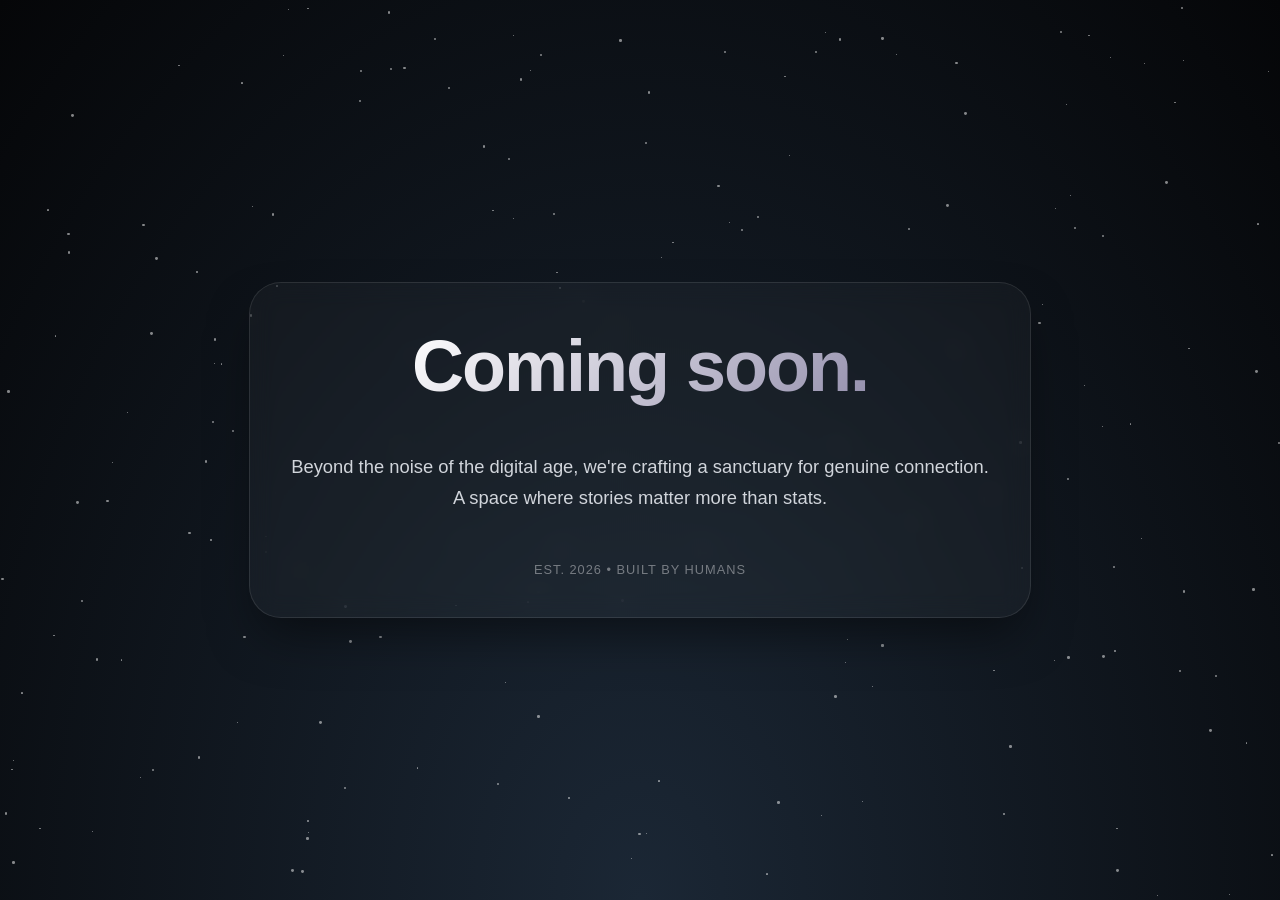
==== index.html @ 219581a5 "Create index.html" ====
<!DOCTYPE html>
<html lang="en">
<head>
    <meta charset="UTF-8">
    <meta name="viewport" content="width=device-width, initial-scale=1.0">
    <title>Coming Soon | Humanity Connected</title>
    <style>
        :root {
            --primary-glow: #00d2ff;
            --secondary-glow: #928dab;
            --accent: #ff7e5f;
            --star-color: #ffffff;
        }

        body {
            margin: 0;
            padding: 0;
            background: #050608;
            background: radial-gradient(ellipse at bottom, #1B2735 0%, #050608 100%);
            min-height: 100vh;
            display: flex;
            justify-content: center;
            align-items: center;
            font-family: 'Inter', -apple-system, BlinkMacSystemFont, "Segoe UI", Roboto, sans-serif;
            color: white;
            overflow-x: hidden;
        }

        /* Star Field Layer */
        #starField {
            position: fixed;
            top: 0;
            left: 0;
            width: 100%;
            height: 100%;
            z-index: 0;
            pointer-events: none;
        }

        .star {
            position: absolute;
            background: white;
            border-radius: 50%;
            opacity: 0.5;
            animation: twinkle var(--duration) infinite ease-in-out;
        }

        /* Brighter, Slower Shooting Star */
        .shooting-star {
            position: absolute;
            top: 0;
            left: 0;
            width: 3px;
            height: 3px;
            background: linear-gradient(-45deg, var(--star-color), rgba(255, 255, 255, 0));
            filter: drop-shadow(0 0 10px #ffffff) drop-shadow(0 0 20px var(--primary-glow));
            z-index: 1;
            opacity: 0;
            pointer-events: none;
        }

        .animate-shooting {
            animation: tail 5s ease-in-out, shooting 5s ease-in-out;
        }

        /* Content Layout */
        .content {
            position: relative;
            z-index: 10;
            text-align: center;
            max-width: 700px;
            width: 90%;
            padding: 40px;
            background: rgba(255, 255, 255, 0.03);
            backdrop-filter: blur(12px);
            border: 1px solid rgba(255, 255, 255, 0.1);
            border-radius: 32px;
            box-shadow: 0 25px 50px -12px rgba(0, 0, 0, 0.5);
            margin: 20px 0;
        }

        /* Heading VFX */
        h1 {
            font-size: clamp(2.5rem, 8vw, 4.5rem);
            margin: 0 0 1rem 0;
            line-height: 1.2;
            padding-bottom: 0.1em;
            font-weight: 800;
            letter-spacing: -2px;
            background: linear-gradient(135deg, #fff 0%, var(--secondary-glow) 100%);
            -webkit-background-clip: text;
            -webkit-text-fill-color: transparent;
            cursor: default;
            transition: transform 0.6s cubic-bezier(0.34, 1.56, 0.64, 1), filter 0.4s ease;
            position: relative;
            display: inline-block;
        }

        h1:hover {
            transform: scale(1.03);
            filter: drop-shadow(0 0 15px rgba(255, 255, 255, 0.4)) drop-shadow(0 0 30px var(--primary-glow));
        }

        .human-touch {
            font-size: 1.15rem;
            line-height: 1.7;
            color: #d1d5db;
            margin-bottom: 2.5rem;
            font-weight: 300;
        }

        .footer {
            margin-top: 3rem;
            font-size: 0.8rem;
            color: rgba(255, 255, 255, 0.4);
            letter-spacing: 1px;
        }

        /* Animations */
        @keyframes twinkle {
            0%, 100% { opacity: 0.3; transform: scale(1); }
            50% { opacity: 0.8; transform: scale(1.3); }
        }

        @keyframes shooting {
            0% { transform: translate(0, 0) rotate(45deg) scale(0); opacity: 0; }
            5% { opacity: 1; transform: translate(0, 0) rotate(45deg) scale(1.2); }
            25% { transform: translate(800px, 800px) rotate(45deg) scale(1); opacity: 0; }
            100% { transform: translate(800px, 800px) rotate(45deg) scale(0); opacity: 0; }
        }

        @keyframes tail {
            0% { width: 0; }
            5% { width: 180px; }
            25% { width: 0; }
            100% { width: 0; }
        }

        #starField {
            transition: transform 0.1s ease-out;
        }
    </style>
</head>
<body>

    <div id="starField"></div>
    <div id="shootingStar" class="shooting-star"></div>

    <div class="content">
        <h1 id="mainTitle">Coming soon.</h1>
        <p class="human-touch">
            Beyond the noise of the digital age, we're crafting a sanctuary for genuine connection. 
            A space where stories matter more than stats.
        </p>

        <div class="footer">
            EST. 2026 &bull; BUILT BY HUMANS
        </div>
    </div>

    <script>
        // Generate random static stars
        const container = document.getElementById('starField');
        const starCount = 200;

        for (let i = 0; i < starCount; i++) {
            const star = document.createElement('div');
            star.className = 'star';
            const size = (Math.random() * 2 + 1) + 'px';
            star.style.width = size;
            star.style.height = size;
            star.style.top = Math.random() * 100 + '%';
            star.style.left = Math.random() * 100 + '%';
            star.style.setProperty('--duration', (Math.random() * 3 + 2) + 's');
            container.appendChild(star);
        }

        // Randomize Shooting Star logic
        const shootingStar = document.getElementById('shootingStar');
        
        function triggerShootingStar() {
            const startX = Math.random() * 80 + 20;
            const startY = Math.random() * 40;
            shootingStar.style.left = startX + '%';
            shootingStar.style.top = startY + '%';
            shootingStar.classList.add('animate-shooting');
            
            setTimeout(() => {
                shootingStar.classList.remove('animate-shooting');
                const nextDelay = Math.random() * 6000 + 2000;
                setTimeout(triggerShootingStar, nextDelay);
            }, 5000);
        }

        setTimeout(triggerShootingStar, 2000);

        // Mouse Parallax Effect
        document.addEventListener('mousemove', (e) => {
            const moveX = (e.clientX - window.innerWidth / 2) * 0.01;
            const moveY = (e.clientY - window.innerHeight / 2) * 0.01;
            container.style.transform = `translate(${moveX}px, ${moveY}px)`;
        });
    </script>
</body>
</html>
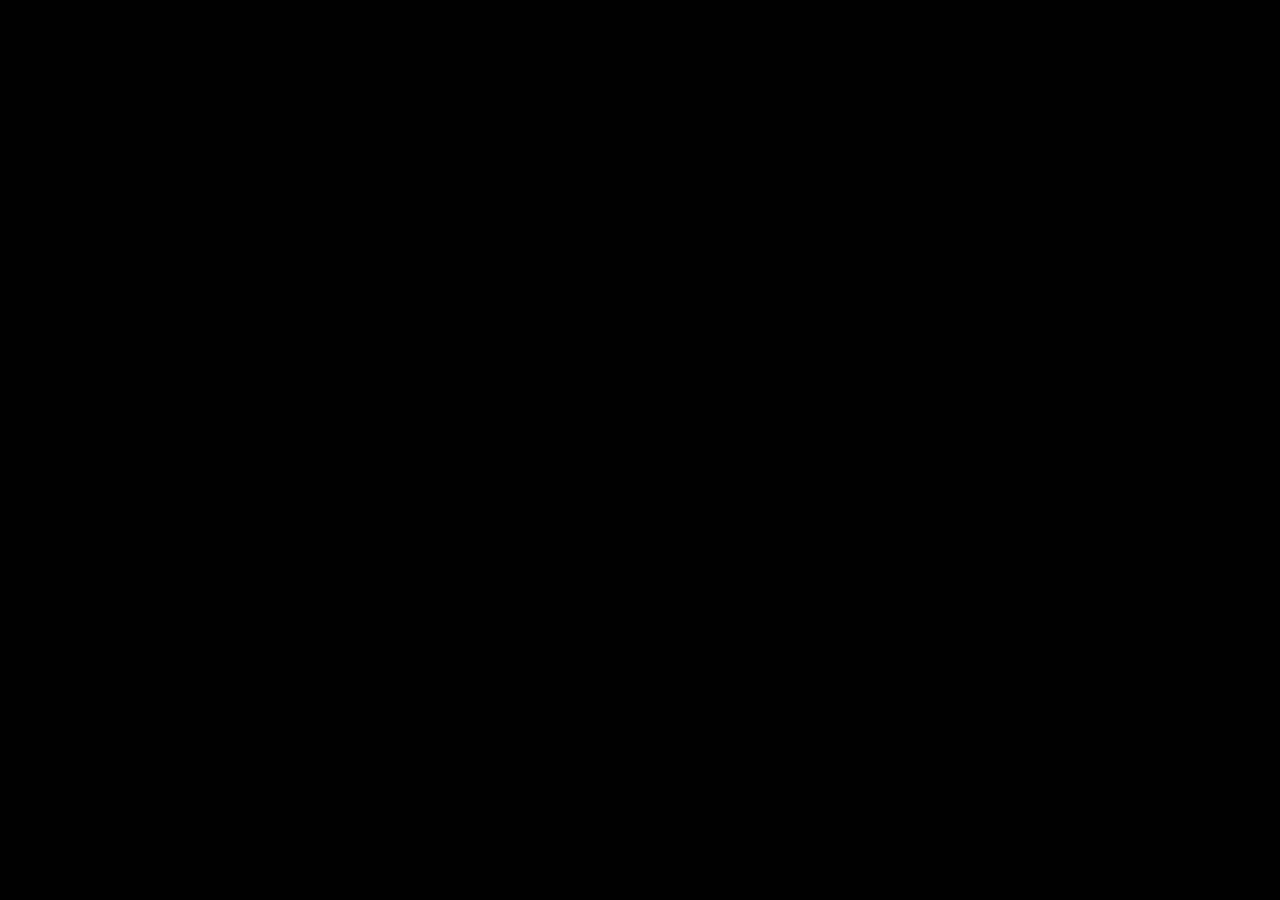
==== commit ff600168: "Add files via upload" ====
--- a/index.html
+++ b/index.html
@@ -1,205 +1,754 @@
 <!DOCTYPE html>
 <html lang="en">
 <head>
-    <meta charset="UTF-8">
-    <meta name="viewport" content="width=device-width, initial-scale=1.0">
-    <title>Coming Soon | Humanity Connected</title>
-    <style>
-        :root {
-            --primary-glow: #00d2ff;
-            --secondary-glow: #928dab;
-            --accent: #ff7e5f;
-            --star-color: #ffffff;
-        }
-
-        body {
-            margin: 0;
-            padding: 0;
-            background: #050608;
-            background: radial-gradient(ellipse at bottom, #1B2735 0%, #050608 100%);
-            min-height: 100vh;
-            display: flex;
-            justify-content: center;
-            align-items: center;
-            font-family: 'Inter', -apple-system, BlinkMacSystemFont, "Segoe UI", Roboto, sans-serif;
-            color: white;
-            overflow-x: hidden;
-        }
-
-        /* Star Field Layer */
-        #starField {
-            position: fixed;
-            top: 0;
-            left: 0;
-            width: 100%;
-            height: 100%;
-            z-index: 0;
-            pointer-events: none;
-        }
-
-        .star {
-            position: absolute;
-            background: white;
-            border-radius: 50%;
-            opacity: 0.5;
-            animation: twinkle var(--duration) infinite ease-in-out;
-        }
-
-        /* Brighter, Slower Shooting Star */
-        .shooting-star {
-            position: absolute;
-            top: 0;
-            left: 0;
-            width: 3px;
-            height: 3px;
-            background: linear-gradient(-45deg, var(--star-color), rgba(255, 255, 255, 0));
-            filter: drop-shadow(0 0 10px #ffffff) drop-shadow(0 0 20px var(--primary-glow));
-            z-index: 1;
-            opacity: 0;
-            pointer-events: none;
-        }
-
-        .animate-shooting {
-            animation: tail 5s ease-in-out, shooting 5s ease-in-out;
-        }
-
-        /* Content Layout */
-        .content {
-            position: relative;
-            z-index: 10;
-            text-align: center;
-            max-width: 700px;
-            width: 90%;
-            padding: 40px;
-            background: rgba(255, 255, 255, 0.03);
-            backdrop-filter: blur(12px);
-            border: 1px solid rgba(255, 255, 255, 0.1);
-            border-radius: 32px;
-            box-shadow: 0 25px 50px -12px rgba(0, 0, 0, 0.5);
-            margin: 20px 0;
-        }
-
-        /* Heading VFX */
-        h1 {
-            font-size: clamp(2.5rem, 8vw, 4.5rem);
-            margin: 0 0 1rem 0;
-            line-height: 1.2;
-            padding-bottom: 0.1em;
-            font-weight: 800;
-            letter-spacing: -2px;
-            background: linear-gradient(135deg, #fff 0%, var(--secondary-glow) 100%);
-            -webkit-background-clip: text;
-            -webkit-text-fill-color: transparent;
-            cursor: default;
-            transition: transform 0.6s cubic-bezier(0.34, 1.56, 0.64, 1), filter 0.4s ease;
-            position: relative;
-            display: inline-block;
-        }
-
-        h1:hover {
-            transform: scale(1.03);
-            filter: drop-shadow(0 0 15px rgba(255, 255, 255, 0.4)) drop-shadow(0 0 30px var(--primary-glow));
-        }
-
-        .human-touch {
-            font-size: 1.15rem;
-            line-height: 1.7;
-            color: #d1d5db;
-            margin-bottom: 2.5rem;
-            font-weight: 300;
-        }
-
-        .footer {
-            margin-top: 3rem;
-            font-size: 0.8rem;
-            color: rgba(255, 255, 255, 0.4);
-            letter-spacing: 1px;
-        }
-
-        /* Animations */
-        @keyframes twinkle {
-            0%, 100% { opacity: 0.3; transform: scale(1); }
-            50% { opacity: 0.8; transform: scale(1.3); }
-        }
-
-        @keyframes shooting {
-            0% { transform: translate(0, 0) rotate(45deg) scale(0); opacity: 0; }
-            5% { opacity: 1; transform: translate(0, 0) rotate(45deg) scale(1.2); }
-            25% { transform: translate(800px, 800px) rotate(45deg) scale(1); opacity: 0; }
-            100% { transform: translate(800px, 800px) rotate(45deg) scale(0); opacity: 0; }
-        }
-
-        @keyframes tail {
-            0% { width: 0; }
-            5% { width: 180px; }
-            25% { width: 0; }
-            100% { width: 0; }
-        }
-
-        #starField {
-            transition: transform 0.1s ease-out;
-        }
-    </style>
+<meta charset="UTF-8" />
+<meta name="viewport" content="width=device-width, initial-scale=1.0" />
+<title>Vikram Parmar — Data Engineer</title>
+
+<link rel="preconnect" href="https://fonts.googleapis.com">
+<link rel="preconnect" href="https://fonts.gstatic.com" crossorigin>
+<link href="https://fonts.googleapis.com/css2?family=Almarai:wght@300;400;700;800&family=Instrument+Serif:ital@1&display=swap" rel="stylesheet">
+
+<style>
+  :root {
+    --cream: #E1E0CC;
+    --cream-soft: rgba(225, 224, 204, 0.7);
+    --cream-mute: rgba(225, 224, 204, 0.4);
+    --bg: #000000;
+    --bg-card: #101010;
+    --bg-card-2: #1a1a1a;
+    --bg-card-3: #212121;
+  }
+
+  * {
+    box-sizing: border-box;
+    margin: 0;
+    padding: 0;
+    font-family: 'Almarai', -apple-system, BlinkMacSystemFont, 'Segoe UI', sans-serif;
+  }
+
+  html, body {
+    background: var(--bg);
+    color: var(--cream);
+    -webkit-font-smoothing: antialiased;
+    -moz-osx-font-smoothing: grayscale;
+  }
+
+  ::selection { background: var(--cream); color: var(--bg); }
+
+  .serif {
+    font-family: 'Instrument Serif', serif;
+    font-style: italic;
+    font-weight: 400;
+  }
+
+  /* Noise overlay — fractal noise as SVG data URI */
+  .noise-overlay {
+    background-image: url("data:image/svg+xml;utf8,<svg xmlns='http://www.w3.org/2000/svg' width='200' height='200'><filter id='n'><feTurbulence type='fractalNoise' baseFrequency='0.85' numOctaves='3' stitchTiles='stitch'/></filter><rect width='100%25' height='100%25' filter='url(%23n)' opacity='0.55'/></svg>");
+    background-size: 200px;
+  }
+  .bg-noise {
+    background-image: url("data:image/svg+xml;utf8,<svg xmlns='http://www.w3.org/2000/svg' width='200' height='200'><filter id='n'><feTurbulence type='fractalNoise' baseFrequency='0.9' numOctaves='4' stitchTiles='stitch'/></filter><rect width='100%25' height='100%25' filter='url(%23n)' opacity='0.45'/></svg>");
+    background-size: 200px;
+  }
+
+  /* ── HERO ────────────────────────────────────────────────────────── */
+  .hero {
+    height: 100vh;
+    padding: 16px;
+  }
+  @media (min-width: 768px) { .hero { padding: 24px; } }
+
+  .hero-frame {
+    position: relative;
+    width: 100%;
+    height: 100%;
+    border-radius: 24px;
+    overflow: hidden;
+    background: #050505;
+  }
+  @media (min-width: 768px) { .hero-frame { border-radius: 32px; } }
+
+  .hero-video {
+    position: absolute;
+    inset: 0;
+    width: 100%;
+    height: 100%;
+    object-fit: cover;
+  }
+  .hero-noise {
+    position: absolute;
+    inset: 0;
+    opacity: 0.7;
+    mix-blend-mode: overlay;
+    pointer-events: none;
+  }
+  .hero-gradient {
+    position: absolute;
+    inset: 0;
+    pointer-events: none;
+    background: linear-gradient(to bottom,
+      rgba(0,0,0,0.45) 0%,
+      transparent 35%,
+      transparent 55%,
+      rgba(0,0,0,0.75) 100%);
+  }
+
+  /* Navbar — black pill hanging from top */
+  .navbar {
+    position: absolute;
+    top: 0;
+    left: 50%;
+    transform: translateX(-50%);
+    z-index: 20;
+    background: var(--bg);
+    border-radius: 0 0 16px 16px;
+    padding: 10px 20px;
+    display: flex;
+    align-items: center;
+    gap: 16px;
+  }
+  @media (min-width: 640px) { .navbar { gap: 24px; padding: 12px 28px; border-radius: 0 0 22px 22px; } }
+  @media (min-width: 768px) { .navbar { gap: 48px; padding: 14px 36px; } }
+  @media (min-width: 1024px) { .navbar { gap: 56px; } }
+
+  .navbar a {
+    font-size: 10px;
+    font-weight: 400;
+    color: rgba(225, 224, 204, 0.7);
+    text-decoration: none;
+    letter-spacing: 0.01em;
+    transition: color 0.25s ease;
+    white-space: nowrap;
+  }
+  @media (min-width: 640px) { .navbar a { font-size: 12px; } }
+  @media (min-width: 768px) { .navbar a { font-size: 13px; } }
+  .navbar a:hover { color: var(--cream); }
+
+  /* Top-right available indicator */
+  .top-right {
+    position: absolute;
+    top: 32px;
+    right: 32px;
+    z-index: 20;
+    display: flex;
+    align-items: center;
+    gap: 8px;
+    color: rgba(225, 224, 204, 0.7);
+    font-size: 12px;
+    letter-spacing: 0.02em;
+  }
+  .top-right .dot {
+    width: 6px; height: 6px;
+    border-radius: 50%;
+    background: var(--cream);
+    animation: breathe 2.2s ease-in-out infinite;
+  }
+  @keyframes breathe {
+    0%, 100% { opacity: 1; }
+    50% { opacity: 0.35; }
+  }
+
+  /* Top-left brand */
+  .brand {
+    position: absolute;
+    top: 32px;
+    left: 32px;
+    z-index: 20;
+    color: var(--cream);
+    font-size: 13px;
+    letter-spacing: 0.02em;
+    text-transform: uppercase;
+  }
+
+  /* Hero content (bottom) */
+  .hero-content {
+    position: absolute;
+    left: 0; right: 0;
+    bottom: 56px;
+    z-index: 10;
+    padding: 0 24px 8px;
+    display: grid;
+    grid-template-columns: 1fr;
+    gap: 28px;
+    align-items: end;
+  }
+  @media (min-width: 768px) { .hero-content { padding: 0 36px 8px; bottom: 60px; } }
+  @media (min-width: 1024px) {
+    .hero-content {
+      grid-template-columns: 8fr 4fr;
+      gap: 48px;
+      padding: 0 48px 8px;
+      bottom: 64px;
+    }
+  }
+
+  .hero-title {
+    color: var(--cream);
+    font-weight: 500;
+    font-size: 26vw;
+    line-height: 0.85;
+    letter-spacing: -0.07em;
+    position: relative;
+    margin: 0;
+  }
+  @media (min-width: 640px) { .hero-title { font-size: 24vw; } }
+  @media (min-width: 768px) { .hero-title { font-size: 22vw; } }
+  @media (min-width: 1024px) { .hero-title { font-size: 20vw; } }
+  @media (min-width: 1280px) { .hero-title { font-size: 19vw; } }
+  .hero-title .asterisk {
+    position: relative;
+    font-size: 0.31em;
+    top: -1.5em;
+    left: -0.1em;
+    font-weight: 400;
+  }
+
+  .hero-title .word {
+    display: inline-block;
+    vertical-align: top;
+  }
+  .hero-title .word > span {
+    display: inline-block;
+  }
+
+  .hero-text-col {
+    color: var(--cream-soft);
+    display: flex;
+    flex-direction: column;
+    gap: 20px;
+    max-width: 380px;
+  }
+  @media (min-width: 1024px) { .hero-text-col { justify-self: end; } }
+
+  .hero-text-col p {
+    font-size: 13px;
+    line-height: 1.35;
+    color: var(--cream-soft);
+  }
+  @media (min-width: 640px) { .hero-text-col p { font-size: 14px; } }
+  @media (min-width: 768px) { .hero-text-col p { font-size: 15px; } }
+
+  @keyframes fadeUp {
+    from { opacity: 0; transform: translateY(20px); }
+    to   { opacity: 1; transform: translateY(0); }
+  }
+
+  .cta {
+    display: inline-flex;
+    align-items: center;
+    gap: 8px;
+    background: var(--cream);
+    color: #000;
+    text-decoration: none;
+    border-radius: 999px;
+    padding: 4px 4px 4px 22px;
+    font-size: 14px;
+    font-weight: 500;
+    align-self: flex-start;
+    transition: gap 0.35s ease;
+  }
+  .cta:hover { gap: 14px; }
+  .cta-circle {
+    width: 36px; height: 36px;
+    background: #000;
+    color: var(--cream);
+    border-radius: 50%;
+    display: inline-flex;
+    align-items: center;
+    justify-content: center;
+    transition: transform 0.35s ease;
+  }
+  .cta:hover .cta-circle { transform: scale(1.08); }
+  @media (min-width: 640px) {
+    .cta { font-size: 15px; padding: 5px 5px 5px 24px; }
+    .cta-circle { width: 40px; height: 40px; }
+  }
+
+  /* ── ABOUT ───────────────────────────────────────────────────────── */
+  .about {
+    background: var(--bg);
+    padding: 96px 16px;
+  }
+  @media (min-width: 768px) { .about { padding: 140px 24px; } }
+
+  .about-card {
+    background: var(--bg-card);
+    border-radius: 24px;
+    padding: 64px 32px;
+    max-width: 1280px;
+    margin: 0 auto;
+    text-align: center;
+  }
+  @media (min-width: 768px) { .about-card { padding: 96px 56px; border-radius: 32px; } }
+  @media (min-width: 1024px) { .about-card { padding: 120px 80px; } }
+
+  .about-eyebrow {
+    color: var(--cream);
+    font-size: 11px;
+    letter-spacing: 0.18em;
+    text-transform: uppercase;
+    margin-bottom: 36px;
+    font-weight: 400;
+  }
+  @media (min-width: 768px) { .about-eyebrow { font-size: 12px; margin-bottom: 48px; } }
+
+  .about-h {
+    color: var(--cream);
+    font-size: 30px;
+    line-height: 1;
+    letter-spacing: -0.025em;
+    font-weight: 500;
+    max-width: 980px;
+    margin: 0 auto 56px;
+  }
+  @media (min-width: 640px) { .about-h { font-size: 40px; } }
+  @media (min-width: 768px) { .about-h { font-size: 52px; } }
+  @media (min-width: 1024px) { .about-h { font-size: 64px; line-height: 0.95; } }
+  @media (min-width: 1280px) { .about-h { font-size: 76px; } }
+
+  .about-h .seg {
+    display: inline;
+  }
+  .about-h .seg .word {
+    display: inline-block;
+    vertical-align: top;
+  }
+  .about-h .seg .word > span {
+    display: inline-block;
+  }
+
+  .about-body {
+    color: var(--cream-soft);
+    font-size: 14px;
+    line-height: 1.55;
+    max-width: 720px;
+    margin: 0 auto;
+  }
+  @media (min-width: 768px) { .about-body { font-size: 16px; } }
+  @media (min-width: 1024px) { .about-body { font-size: 17px; } }
+  .about-body .char {
+    color: rgba(225, 224, 204, 0.2);
+    transition: color 0.25s ease;
+  }
+  .about-body .char.lit {
+    color: rgba(225, 224, 204, 0.95);
+  }
+
+  /* ── WORK CARDS ──────────────────────────────────────────────────── */
+  .work {
+    position: relative;
+    background: var(--bg);
+    min-height: 100vh;
+    padding: 80px 16px 100px;
+    overflow: hidden;
+  }
+  @media (min-width: 768px) { .work { padding: 120px 24px 140px; } }
+  .work-noise {
+    position: absolute;
+    inset: 0;
+    opacity: 0.12;
+    pointer-events: none;
+  }
+
+  .work-header {
+    max-width: 1280px;
+    margin: 0 auto 56px;
+    text-align: left;
+  }
+  @media (min-width: 1024px) { .work-header { margin-bottom: 72px; } }
+  .work-header h2 {
+    color: var(--cream);
+    font-size: 22px;
+    line-height: 1.15;
+    letter-spacing: -0.02em;
+    font-weight: 400;
+  }
+  @media (min-width: 640px) { .work-header h2 { font-size: 28px; } }
+  @media (min-width: 768px) { .work-header h2 { font-size: 32px; } }
+  @media (min-width: 1024px) { .work-header h2 { font-size: 40px; } }
+  .work-header h2 .quiet { color: #6B6A5C; display: block; }
+
+  .work-grid {
+    max-width: 1280px;
+    margin: 0 auto;
+    display: grid;
+    grid-template-columns: 1fr;
+    gap: 12px;
+  }
+  @media (min-width: 768px) { .work-grid { grid-template-columns: repeat(2, 1fr); gap: 8px; } }
+  @media (min-width: 1024px) {
+    .work-grid {
+      grid-template-columns: repeat(4, 1fr);
+      gap: 4px;
+      height: 480px;
+    }
+  }
+
+  .card {
+    background: var(--bg-card-3);
+    border-radius: 20px;
+    padding: 28px;
+    display: flex;
+    flex-direction: column;
+    position: relative;
+    overflow: hidden;
+    min-height: 380px;
+  }
+  @media (min-width: 1024px) { .card { min-height: 100%; padding: 32px 28px; } }
+
+  .card-hero {
+    background: var(--bg-card-2);
+    padding: 0;
+    overflow: hidden;
+    position: relative;
+  }
+  .card-hero video {
+    position: absolute;
+    inset: 0;
+    width: 100%;
+    height: 100%;
+    object-fit: cover;
+  }
+  .card-hero .cap {
+    position: absolute;
+    bottom: 24px;
+    left: 24px;
+    right: 24px;
+    color: var(--cream);
+    font-size: 18px;
+    line-height: 1.15;
+    font-weight: 500;
+    letter-spacing: -0.01em;
+    z-index: 2;
+  }
+  @media (min-width: 1024px) { .card-hero .cap { font-size: 22px; } }
+  .card-hero::after {
+    content: '';
+    position: absolute;
+    inset: 0;
+    background: linear-gradient(to top, rgba(0,0,0,0.65), transparent 55%);
+    pointer-events: none;
+    z-index: 1;
+  }
+
+  .card-num {
+    color: var(--cream-mute);
+    font-size: 11px;
+    letter-spacing: 0.18em;
+    text-transform: uppercase;
+    margin-bottom: 18px;
+  }
+  .card h3 {
+    color: var(--cream);
+    font-size: 22px;
+    line-height: 1.1;
+    letter-spacing: -0.015em;
+    font-weight: 500;
+    margin-bottom: 18px;
+  }
+  .card ul {
+    list-style: none;
+    display: flex;
+    flex-direction: column;
+    gap: 12px;
+    margin-bottom: auto;
+    padding-bottom: 24px;
+  }
+  .card ul li {
+    display: flex;
+    gap: 10px;
+    color: rgba(225,224,204,0.6);
+    font-size: 13px;
+    line-height: 1.4;
+  }
+  .card ul li svg {
+    flex-shrink: 0;
+    margin-top: 2px;
+  }
+  .card ul li b {
+    color: var(--cream);
+    font-weight: 400;
+  }
+
+  .card-foot {
+    display: inline-flex;
+    align-items: center;
+    gap: 8px;
+    color: var(--cream);
+    font-size: 13px;
+    text-decoration: none;
+    align-self: flex-start;
+    transition: gap 0.25s ease;
+  }
+  .card-foot:hover { gap: 12px; }
+  .card-foot .arrow {
+    display: inline-flex;
+    width: 18px; height: 18px;
+    transform: rotate(-45deg);
+    transition: transform 0.25s ease;
+  }
+  .card-foot:hover .arrow { transform: rotate(0deg); }
+
+  /* ── ABOUT2 / META (skills + contact) ─────────────────────────────── */
+  .meta {
+    background: var(--bg);
+    padding: 80px 16px 56px;
+  }
+  @media (min-width: 768px) { .meta { padding: 100px 24px 80px; } }
+  .meta-inner {
+    max-width: 1280px;
+    margin: 0 auto;
+    display: grid;
+    grid-template-columns: 1fr;
+    gap: 56px;
+  }
+  @media (min-width: 1024px) {
+    .meta-inner { grid-template-columns: 1fr 1.4fr; gap: 96px; }
+  }
+  .meta-eyebrow {
+    color: var(--cream);
+    font-size: 11px;
+    letter-spacing: 0.18em;
+    text-transform: uppercase;
+    margin-bottom: 24px;
+  }
+  .meta-block h3 {
+    color: var(--cream);
+    font-size: 14px;
+    font-weight: 400;
+    margin-bottom: 12px;
+    letter-spacing: 0.01em;
+  }
+  .meta-stack {
+    display: flex;
+    flex-direction: column;
+    gap: 14px;
+  }
+  .meta-stack-row {
+    color: var(--cream-soft);
+    font-size: 14px;
+    line-height: 1.55;
+  }
+  @media (min-width: 768px) { .meta-stack-row { font-size: 15px; } }
+  .meta-stack-row .label {
+    color: var(--cream-mute);
+    margin-right: 12px;
+    display: inline-block;
+    min-width: 90px;
+  }
+
+  /* Contact links list */
+  .links {
+    display: flex;
+    flex-direction: column;
+  }
+  .links a {
+    display: flex;
+    align-items: center;
+    justify-content: space-between;
+    color: var(--cream);
+    text-decoration: none;
+    padding: 18px 0;
+    border-bottom: 1px solid rgba(225,224,204,0.1);
+    font-size: 16px;
+    transition: padding 0.3s ease;
+  }
+  @media (min-width: 768px) { .links a { font-size: 20px; padding: 22px 0; } }
+  .links a:first-child { border-top: 1px solid rgba(225,224,204,0.1); }
+  .links a:hover { padding-left: 12px; }
+  .links a .arrow {
+    color: var(--cream-mute);
+    transition: transform 0.3s ease, color 0.3s ease;
+  }
+  .links a:hover .arrow {
+    color: var(--cream);
+    transform: translateX(4px);
+  }
+
+  /* ── FOOTER ──────────────────────────────────────────────────────── */
+  footer {
+    border-top: 1px solid rgba(225,224,204,0.08);
+    padding: 32px 24px;
+    display: flex;
+    justify-content: space-between;
+    align-items: center;
+    flex-wrap: wrap;
+    gap: 16px;
+    color: var(--cream-mute);
+    font-size: 12px;
+    letter-spacing: 0.02em;
+    max-width: 1280px;
+    margin: 0 auto;
+  }
+
+  /* Scroll fade-in helper */
+  .reveal {
+    opacity: 0;
+    transform: translateY(24px);
+    transition: opacity 0.8s cubic-bezier(0.16, 1, 0.3, 1), transform 0.8s cubic-bezier(0.16, 1, 0.3, 1);
+  }
+  .reveal.in { opacity: 1; transform: translateY(0); }
+
+  @media (max-width: 640px) {
+    .top-right, .brand { display: none; }
+  }
+
+  /* ── DATA ENGINEER FLAVOR ─────────────────────────────────────────── */
+  /* mono accent — sits under the wordmark like a spec sheet */
+  .hero-spec {
+    color: rgba(225, 224, 204, 0.45);
+    font-family: 'JetBrains Mono', ui-monospace, monospace;
+    font-size: 11px;
+    letter-spacing: 0.04em;
+    line-height: 1.5;
+    margin-top: 18px;
+    display: flex;
+    align-items: center;
+    gap: 14px;
+    flex-wrap: wrap;
+  }
+  .hero-spec > span {
+    white-space: nowrap;
+  }
+  .hero-spec .sep {
+    width: 4px; height: 4px;
+    border-radius: 50%;
+    background: rgba(225,224,204,0.4);
+    flex-shrink: 0;
+  }
+  .hero-spec b {
+    color: var(--cream);
+    font-weight: 500;
+  }
+  @media (min-width: 768px) { .hero-spec { font-size: 12px; } }
+
+  /* System-status badge — extends the top-right Available indicator */
+  .top-right .sep {
+    color: rgba(225,224,204,0.3);
+    margin: 0 2px;
+  }
+  .top-right .stat {
+    font-family: 'JetBrains Mono', monospace;
+    letter-spacing: 0.04em;
+    color: rgba(225,224,204,0.85);
+  }
+  .top-right .stat b {
+    color: var(--cream);
+    font-weight: 500;
+  }
+  .top-right .quiet {
+    color: rgba(225,224,204,0.35);
+  }
+
+  /* Description: italic serif accent inline */
+  .hero-text-col p em {
+    font-family: 'Instrument Serif', serif;
+    font-style: italic;
+    font-weight: 400;
+    color: var(--cream);
+    font-size: 1.08em;
+    letter-spacing: -0.005em;
+  }
+
+  /* Event ticker at the bottom of the hero frame */
+  .ticker {
+    position: absolute;
+    left: 0; right: 0;
+    bottom: 0;
+    height: 38px;
+    z-index: 12;
+    overflow: hidden;
+    display: flex;
+    align-items: center;
+    border-top: 1px solid rgba(225, 224, 204, 0.08);
+    color: rgba(225, 224, 204, 0.55);
+    font-family: 'JetBrains Mono', monospace;
+    font-size: 10.5px;
+    letter-spacing: 0.04em;
+    -webkit-mask-image: linear-gradient(to right, transparent, black 4%, black 96%, transparent);
+    mask-image: linear-gradient(to right, transparent, black 4%, black 96%, transparent);
+    pointer-events: none;
+  }
+  .ticker-track {
+    display: flex;
+    align-items: center;
+    gap: 56px;
+    width: max-content;
+    height: 100%;
+    animation: tickerRoll 90s linear infinite;
+    white-space: nowrap;
+  }
+  @keyframes tickerRoll {
+    from { transform: translateX(0); }
+    to   { transform: translateX(-50%); }
+  }
+  .ticker-track .ev {
+    display: inline-flex;
+    align-items: center;
+    gap: 10px;
+    flex: 0 0 auto;
+  }
+  .ticker-track .ts { color: rgba(225, 224, 204, 0.35); }
+  .ticker-track .topic { color: var(--cream); }
+  .ticker-track .meta { color: rgba(225, 224, 204, 0.4); }
+  .ticker-track .live-pip {
+    display: inline-block;
+    width: 5px; height: 5px;
+    border-radius: 50%;
+    background: var(--cream);
+    flex-shrink: 0;
+  }
+
+  /* Currently / Note — personal aside block in About */
+  .currently {
+    max-width: 720px;
+    margin: 56px auto 0;
+    padding-top: 40px;
+    border-top: 1px solid rgba(225, 224, 204, 0.1);
+    text-align: left;
+    display: grid;
+    grid-template-columns: 1fr;
+    gap: 14px;
+    color: var(--cream-soft);
+    font-size: 14px;
+    line-height: 1.55;
+  }
+  @media (min-width: 768px) {
+    .currently {
+      grid-template-columns: 140px 1fr;
+      gap: 32px;
+      align-items: baseline;
+      font-size: 15px;
+    }
+  }
+  .currently .label {
+    color: rgba(225, 224, 204, 0.45);
+    font-family: 'JetBrains Mono', monospace;
+    font-size: 11px;
+    letter-spacing: 0.18em;
+    text-transform: uppercase;
+  }
+  .currently .body {
+    color: var(--cream-soft);
+  }
+  .currently em {
+    font-family: 'Instrument Serif', serif;
+    font-style: italic;
+    color: var(--cream);
+    font-size: 1.06em;
+    letter-spacing: -0.005em;
+  }
+  .currently .body + .body { margin-top: -6px; }
+</style>
 </head>
 <body>
-
-    <div id="starField"></div>
-    <div id="shootingStar" class="shooting-star"></div>
-
-    <div class="content">
-        <h1 id="mainTitle">Coming soon.</h1>
-        <p class="human-touch">
-            Beyond the noise of the digital age, we're crafting a sanctuary for genuine connection. 
-            A space where stories matter more than stats.
-        </p>
-
-        <div class="footer">
-            EST. 2026 &bull; BUILT BY HUMANS
-        </div>
-    </div>
-
-    <script>
-        // Generate random static stars
-        const container = document.getElementById('starField');
-        const starCount = 200;
-
-        for (let i = 0; i < starCount; i++) {
-            const star = document.createElement('div');
-            star.className = 'star';
-            const size = (Math.random() * 2 + 1) + 'px';
-            star.style.width = size;
-            star.style.height = size;
-            star.style.top = Math.random() * 100 + '%';
-            star.style.left = Math.random() * 100 + '%';
-            star.style.setProperty('--duration', (Math.random() * 3 + 2) + 's');
-            container.appendChild(star);
-        }
-
-        // Randomize Shooting Star logic
-        const shootingStar = document.getElementById('shootingStar');
-        
-        function triggerShootingStar() {
-            const startX = Math.random() * 80 + 20;
-            const startY = Math.random() * 40;
-            shootingStar.style.left = startX + '%';
-            shootingStar.style.top = startY + '%';
-            shootingStar.classList.add('animate-shooting');
-            
-            setTimeout(() => {
-                shootingStar.classList.remove('animate-shooting');
-                const nextDelay = Math.random() * 6000 + 2000;
-                setTimeout(triggerShootingStar, nextDelay);
-            }, 5000);
-        }
-
-        setTimeout(triggerShootingStar, 2000);
-
-        // Mouse Parallax Effect
-        document.addEventListener('mousemove', (e) => {
-            const moveX = (e.clientX - window.innerWidth / 2) * 0.01;
-            const moveY = (e.clientY - window.innerHeight / 2) * 0.01;
-            container.style.transform = `translate(${moveX}px, ${moveY}px)`;
-        });
-    </script>
+  <div id="root"></div>
+
+  <script src="https://unpkg.com/react@18.3.1/umd/react.development.js" integrity="sha384-hD6/rw4ppMLGNu3tX5cjIb+uRZ7UkRJ6BPkLpg4hAu/6onKUg4lLsHAs9EBPT82L" crossorigin="anonymous"></script>
+  <script src="https://unpkg.com/react-dom@18.3.1/umd/react-dom.development.js" integrity="sha384-u6aeetuaXnQ38mYT8rp6sbXaQe3NL9t+IBXmnYxwkUI2Hw4bsp2Wvmx4yRQF1uAm" crossorigin="anonymous"></script>
+  <script src="https://unpkg.com/@babel/standalone@7.29.0/babel.min.js" integrity="sha384-m08KidiNqLdpJqLq95G/LEi8Qvjl/xUYll3QILypMoQ65QorJ9Lvtp2RXYGBFj1y" crossorigin="anonymous"></script>
+
+  <script type="text/babel" src="prisma-app.jsx"></script>
 </body>
 </html>
